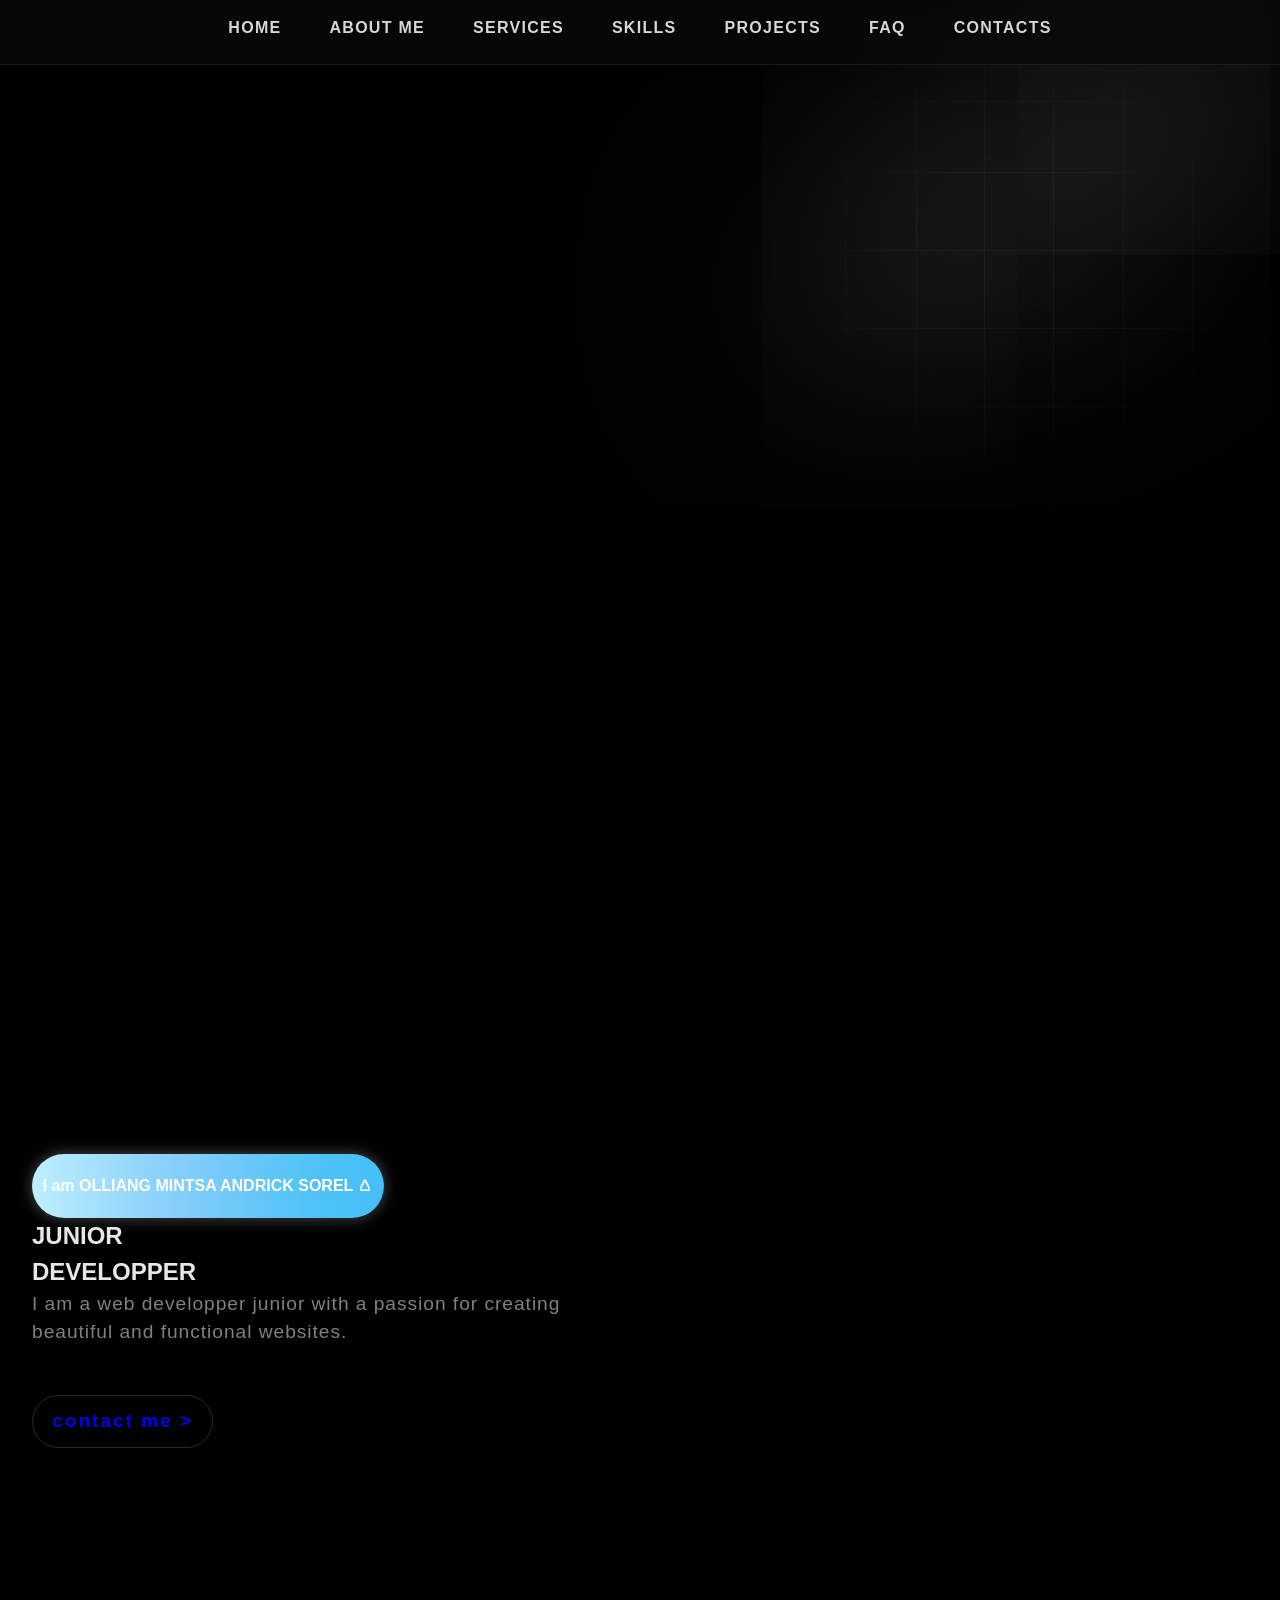
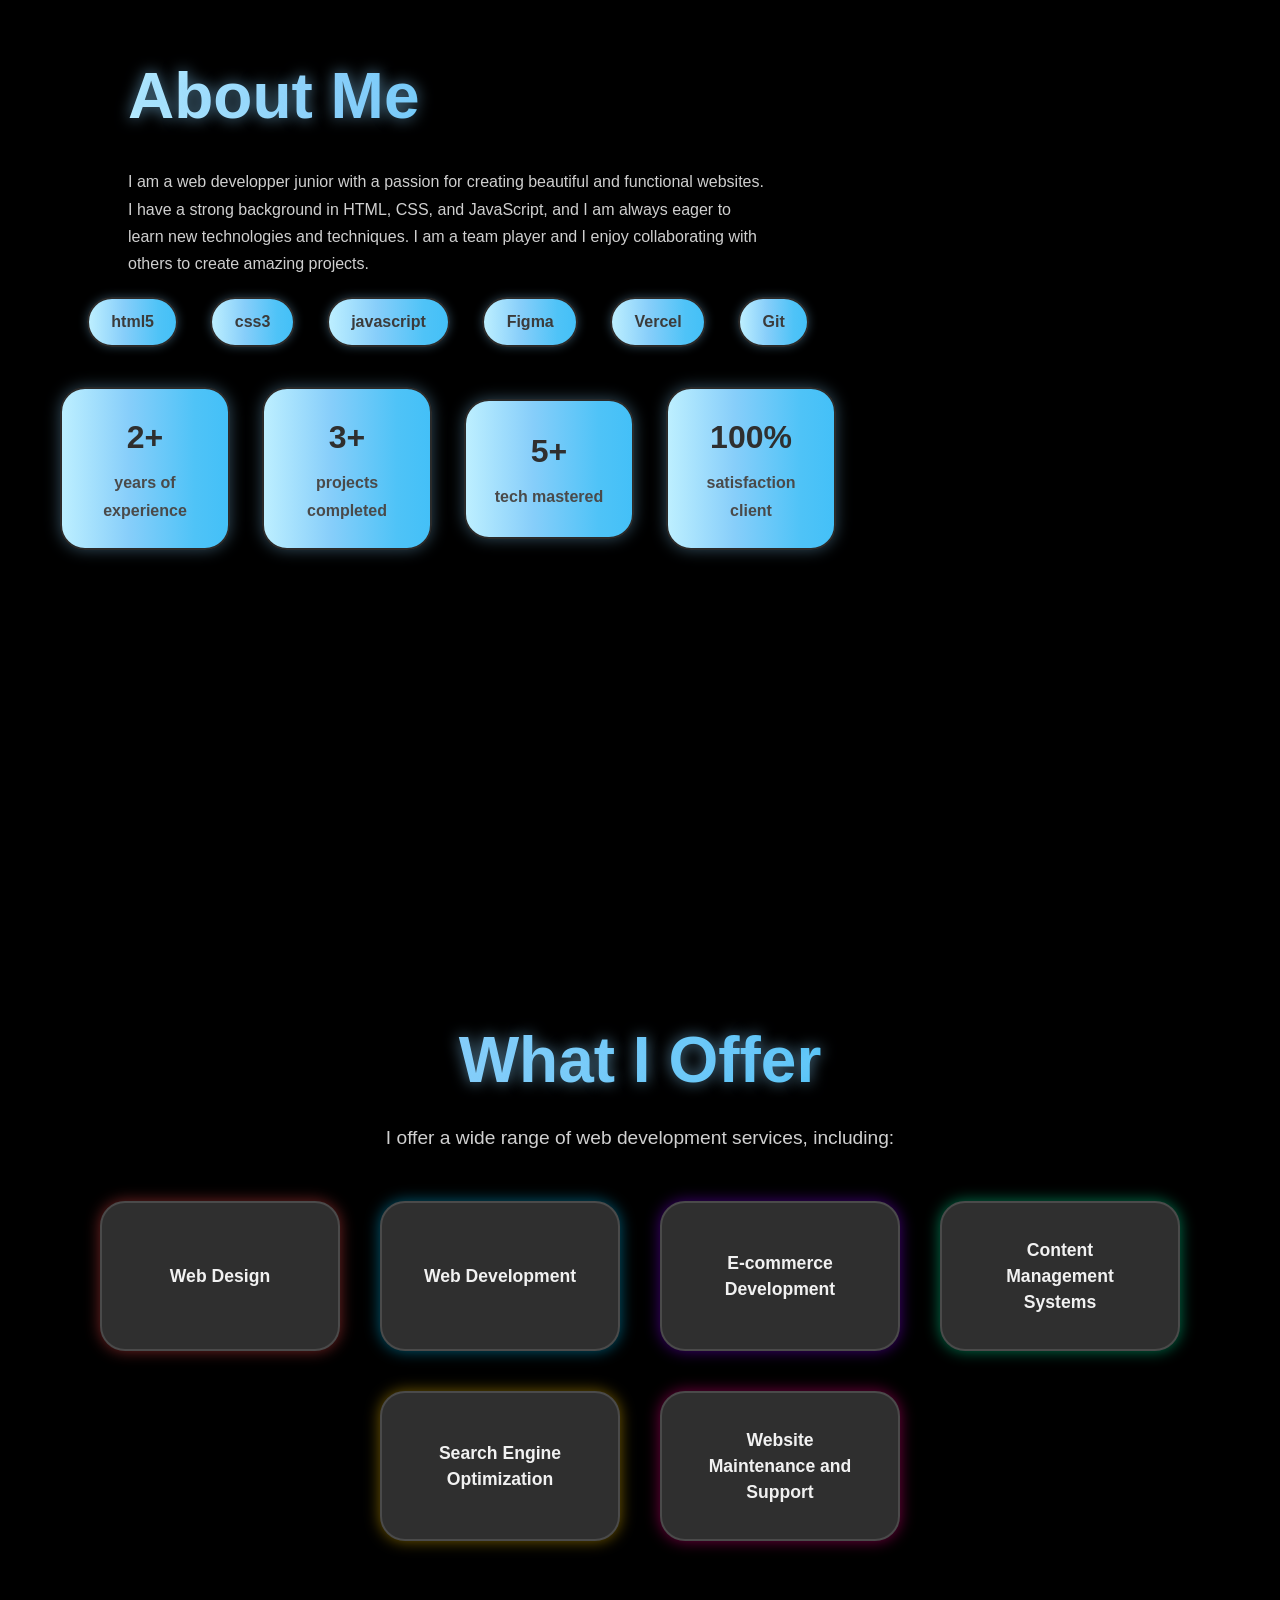
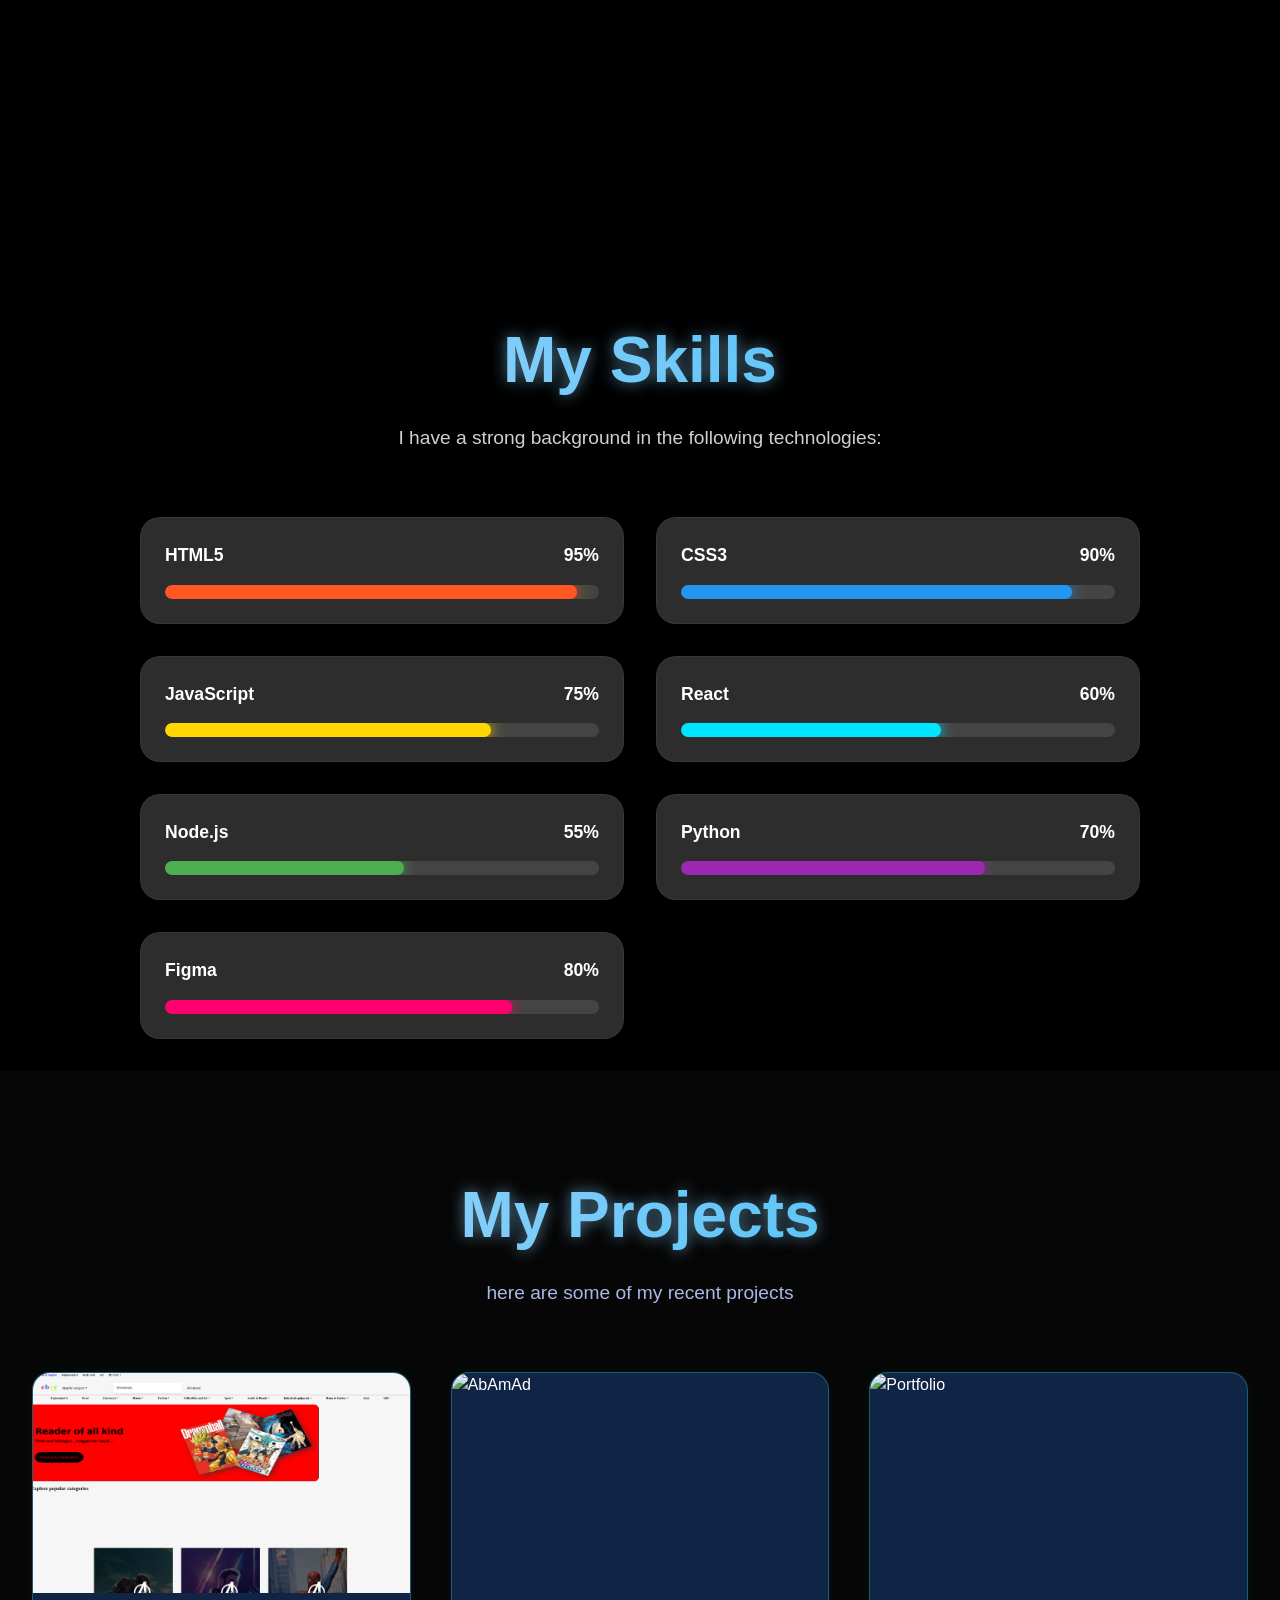
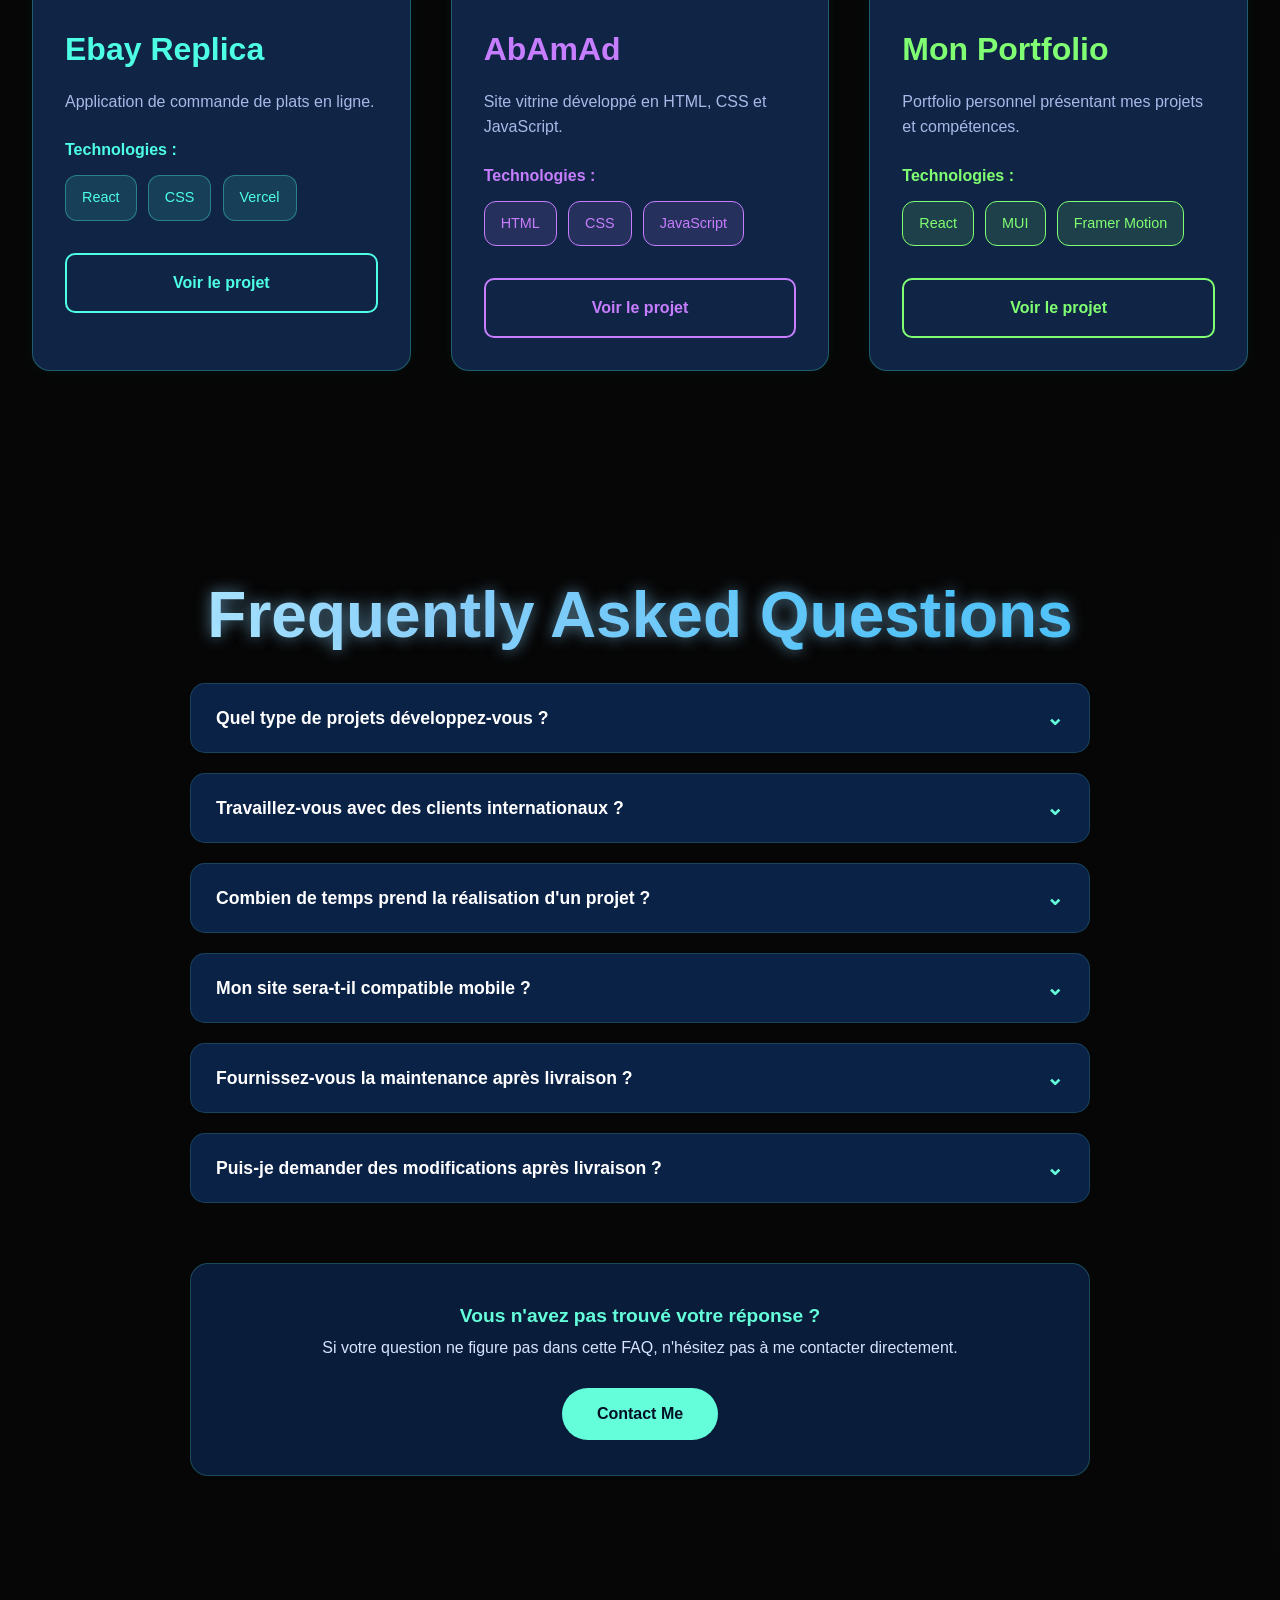
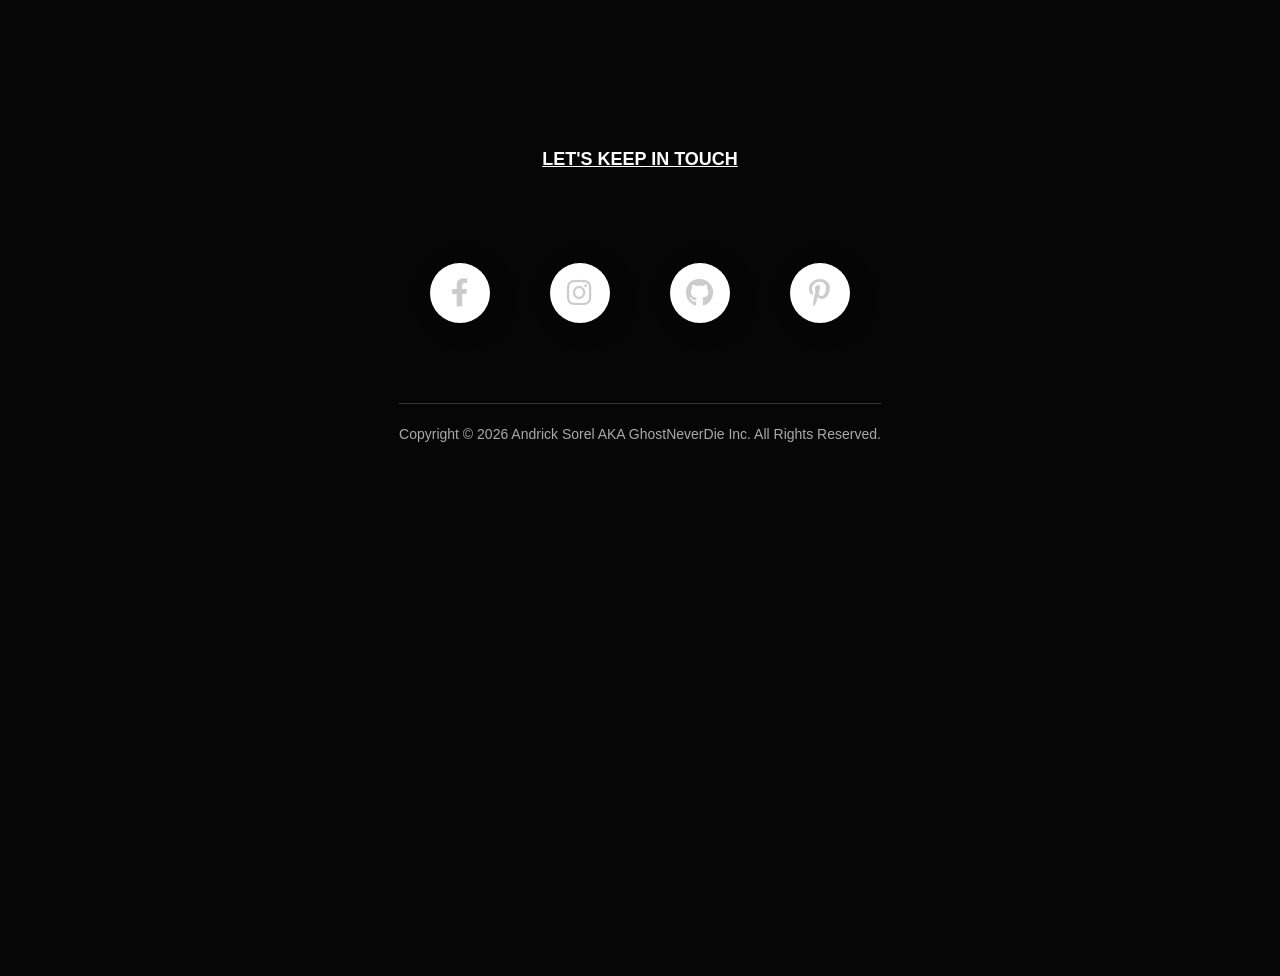
==== index.html @ 8a40c5a3 "Add files via upload" ====
<!DOCTYPE html>
<html lang="en">
<head>
    <meta charset="UTF-8">
    <meta name="viewport" content="width=device-width, initial-scale=1.0">
    <title>My Portfolio</title>
    <link rel="stylesheet" href="style.css">
    <link rel="stylesheet" href="https://unpkg.com/aos@next/dist/aos.css" />

    <!-- Google Fonts CDN Link -->
    <link
      href="https://fonts.googleapis.com/css2?family=Raleway:wght@300;400;500;600;700;800;900&display=swap"
      rel="stylesheet"
    />
    <!-- Font Awesome CDN Link -->
    <link
      rel="stylesheet"
      href="https://cdnjs.cloudflare.com/ajax/libs/font-awesome/6.0.0/css/all.min.css"
      integrity="sha512-9usAa10IRO0HhonpyAIVpjrylPvoDwiPUiKdWk5t3PyolY1cOd4DSE0Ga+ri4AuTroPR5aQvXU9xC6qOPnzFeg=="
      crossorigin="anonymous"
      referrerpolicy="no-referrer"
    />
</head>
<script src="script.js">const faqItems = document.querySelectorAll(".faq-item");

faqItems.forEach(item => {

    const question = item.querySelector(".faq-question");

    question.addEventListener("click", () => {

        item.classList.toggle("active");

    });

});</script>

<script>
const sections = document.querySelectorAll("section");
const navLinks = document.querySelectorAll("nav a");

window.addEventListener("scroll", () => {

  let currentSection = "";

  sections.forEach(section => {

    const sectionTop = section.offsetTop - 200;
    const sectionHeight = section.offsetHeight;

    if(window.scrollY >= sectionTop &&
       window.scrollY < sectionTop + sectionHeight){

      currentSection = section.getAttribute("id");
    }
  });

  navLinks.forEach(link => {

    link.classList.remove("active");

    if(link.getAttribute("href") === "#" + currentSection){
      link.classList.add("active");
    }
  });

});
</script>
<body>
  <img class="image-gradient" src="assets/background/gradient.png" alt="gradient">
  <div class="layer-blur"></div>  


<div class="container">

    <header>
  <nav>
    <a href="#home">HOME</a> 
    <a href="#aboutme">ABOUT ME</a> 
    <a href="#services">SERVICES</a> 
    <a href="#skills">SKILLS</a> 
    <a href="#projects">PROJECTS</a> 
    <a href="#faq">FAQ</a> 
    <a href="#contacts">CONTACTS</a> 
  </nav>
</header>

<!-- TES SECTIONS -->
<section id="home">

  <main> 
    <div class="content"
      data-aos="fade-zoom-in"
      data-aos-easing="ease-in-back"
      data-aos-delay="300"
      data-aos-offset="0"
      data-aos-duration="1500">

      <div class="tag">
        I am OLLIANG MINTSA ANDRICK SOREL &wedbar;
      </div>

    </div>

    <h1
      data-aos="fade-zoom-in"
      data-aos-duration="2000">
      JUNIOR<br>DEVELOPPER
    </h1>   

    <p
      data-aos="fade-zoom-in"
      data-aos-duration="2500"
      class="description">

      I am a web developper junior with a passion for creating beautiful and functional websites.

    </p> 

    <div
      data-aos="fade-zoom-in"
      data-aos-duration="3000"
      class="buttons">

      <a href="#" class="btn-get-started">
        <p>contact me &gt;</p>
      </a>

    </div>


  </main>

</section>

</div>
 









<script type="module" src="https://unpkg.com/@splinetool/viewer@1.12.5/build/spline-viewer.js"></script>
<script src="https://unpkg.com/aos@next/dist/aos.js"></script>
  <script>
    AOS.init();
  </script>



<section id="aboutme">
<div class="aboutme">
  <h1>About Me</h1>
  <p>
    I am a web developper junior with a passion for creating beautiful and functional websites. 
    I have a strong background in HTML, CSS, and JavaScript, and I am always eager to learn new technologies and techniques. 
    I am a team player and I enjoy collaborating with others to create amazing projects.
  </p>


  <div class="moi">
    <ul class="skills">
    <li>html5</li>
    <li>css3</li>
    <li>javascript</li>
    <li>Figma</li>
    <li>Vercel</li>
    <li>Git</li>
  </ul>
</div>

<div class="brosse">
  <ul class="private">
    <li>2+ <p>years of experience</p> </li>
    <li>3+ <p>projects completed</p> </li>
    <li>5+ <p>tech mastered</p> </li>
    <li>100% <p>satisfaction client</p></li>
  </ul>
</div>
</div>
</section>


<section id="services">

  <div class="services">

    <h1>What I Offer</h1>

    <p>
      I offer a wide range of web development services, including:
    </p>

    <ul class="services-list">

      <li>Web Design</li>

      <li>Web Development</li>

      <li>E-commerce Development</li>

      <li>Content Management Systems</li>

      <li>Search Engine Optimization</li>

      <li>Website Maintenance and Support</li>

    </ul>

  </div>

</section>


<section id="skills">

  <div class="compts">

    <h1>My Skills</h1>

    <p>
      I have a strong background in the following technologies:
    </p>

    <div class="skills-container">

      <!-- HTML -->
      <div class="skill-card">
        <div class="skill-info">
          <span>HTML5</span>
          <span>95%</span>
        </div>

        <div class="progress-bar">
          <div class="progress html"></div>
        </div>
      </div>

      <!-- CSS -->
      <div class="skill-card">
        <div class="skill-info">
          <span>CSS3</span>
          <span>90%</span>
        </div>

        <div class="progress-bar">
          <div class="progress css"></div>
        </div>
      </div>

      <!-- JS -->
      <div class="skill-card">
        <div class="skill-info">
          <span>JavaScript</span>
          <span>75%</span>
        </div>

        <div class="progress-bar">
          <div class="progress js"></div>
        </div>
      </div>

      <!-- React -->
      <div class="skill-card">
        <div class="skill-info">
          <span>React</span>
          <span>60%</span>
        </div>

        <div class="progress-bar">
          <div class="progress react"></div>
        </div>
      </div>

      <!-- Node -->
      <div class="skill-card">
        <div class="skill-info">
          <span>Node.js</span>
          <span>55%</span>
        </div>

        <div class="progress-bar">
          <div class="progress node"></div>
        </div>
      </div>

      <!-- Python -->
      <div class="skill-card">
        <div class="skill-info">
          <span>Python</span>
          <span>70%</span>
        </div>

        <div class="progress-bar">
          <div class="progress python"></div>
        </div>
      </div>

      <!-- Figma -->
      <div class="skill-card">
        <div class="skill-info">
          <span>Figma</span>
          <span>80%</span>
        </div>

        <div class="progress-bar">
          <div class="progress figma"></div>
        </div>
      </div>

    </div>

  </div>

</section>




















<section class="projects" id="projects">
  <h1>My Projects</h1>
  <p>here are some of my recent projects</p>

  <div class="projects-container">

    <div class="project-card card-blue">
      <img src="assets/background/ebay replica.png" alt="Ebay Replica">
      <div class="project-content">
        <h2>Ebay Replica</h2>
        <p>Application de commande de plats en ligne.</p>

        <h4>Technologies :</h4>
        <div class="techs">
          <span>React</span>
          <span>CSS</span>
          <span>Vercel</span>
        </div>

        <a href=" C:\Users\ADMIN\Downloads\portfolios\Web Dev Portfolio\ebay copy\ebay website.html">Voir le projet</a>
      </div>
    </div>

    <div class="project-card card-purple">
      <img src="assets/background/abamaad.png" alt="AbAmAd">
      <div class="project-content">
        <h2>AbAmAd</h2>
        <p>Site vitrine développé en HTML, CSS et JavaScript.</p>

        <h4>Technologies :</h4>
        <div class="techs">
          <span>HTML</span>
          <span>CSS</span>
          <span>JavaScript</span>
        </div>

        <a href="C:\Users\ADMIN\Downloads\portfolios\Web Dev Portfolio\myshopGND\GNDthe shop .html">Voir le projet</a>
      </div>
    </div>

    <div class="project-card card-green">
      <img src="assets/background/portfolio.png" alt="Portfolio">
      <div class="project-content">
<h2>Mon Portfolio</h2>
<p>Portfolio personnel présentant mes projets et compétences.</p>

<h4>Technologies :</h4>
<div class="techs">
<span>React</span>
<span>MUI</span>
<span>Framer Motion</span>
</div>

<a href="#">Voir le projet</a>
</div>
</div>

</div>
</section>






















<section class="faq" id="faq">

  <h2>Frequently Asked Questions</h2>

  <div class="faq-item">
    <button class="faq-question">
      Quel type de projets développez-vous ?
      <span>⌄</span>
    </button>

    <div class="faq-answer">
      <p>
        Je développe des sites web modernes, portfolios,
        plateformes e-commerce, applications web et projets
        personnalisés adaptés aux besoins de chaque client.
      </p>
    </div>
  </div>

  <div class="faq-item">
    <button class="faq-question">
      Travaillez-vous avec des clients internationaux ?
      <span>⌄</span>
    </button>

    <div class="faq-answer">
      <p>
        Oui. Je peux collaborer à distance avec des clients
        partout dans le monde grâce aux outils de communication
        et de gestion de projet en ligne.
      </p>
    </div>
  </div>

  <div class="faq-item">
    <button class="faq-question">
      Combien de temps prend la réalisation d'un projet ?
      <span>⌄</span>
    </button>

    <div class="faq-answer">
      <p>
        La durée dépend de la complexité du projet.
        Un portfolio peut prendre quelques jours tandis qu'une
        application complète peut nécessiter plusieurs semaines.
      </p>
    </div>
  </div>

  <div class="faq-item">
    <button class="faq-question">
      Mon site sera-t-il compatible mobile ?
      <span>⌄</span>
    </button>

    <div class="faq-answer">
      <p>
        Oui. Tous mes projets sont conçus en responsive design
        afin d'offrir une expérience optimale sur ordinateur,
        tablette et smartphone.
      </p>
    </div>
  </div>

  <div class="faq-item">
    <button class="faq-question">
      Fournissez-vous la maintenance après livraison ?
      <span>⌄</span>
    </button>

    <div class="faq-answer">
      <p>
        Oui. Je peux assurer les mises à jour,
        corrections et améliorations après la mise en ligne
        du projet.
      </p>
    </div>
  </div>

  <div class="faq-item">
    <button class="faq-question">
      Puis-je demander des modifications après livraison ?
      <span>⌄</span>
    </button>

    <div class="faq-answer">
      <p>
        Bien sûr. Des ajustements peuvent être effectués afin
        que le résultat corresponde parfaitement à vos attentes.
      </p>
    </div>
  </div>

  <!-- NOTE EN BAS -->

  <div class="faq-contact">
    <p>
      <strong>Vous n'avez pas trouvé votre réponse ?</strong><br>
      Si votre question ne figure pas dans cette FAQ,
      n'hésitez pas à me contacter directement.
    </p>

    <a href="#contact" class="contact-btn">
      Contact Me
    </a>
  </div>

</section>









<!--tout simplement le footer contenant nos informations-->
<div class="footer">
<section id="contacts">
  <div class="c1">
    <h4><u>let's keep in touch</u></h4>

    <ul class="social">
      <li>
        <a href="#" class="link">
          <i class="fa-brands fa-facebook-f"></i>
          <span class="tooltip" data-name="facebook"></span>
        </a>
      </li>

      <li>
        <a href="#" class="link">
          <i class="fa-brands fa-instagram"></i>
          <span class="tooltip" data-name="instagram"></span>
        </a>
      </li>

      <li>
        <a href="#" class="link">
          <i class="fa-brands fa-github"></i>
          <span class="tooltip" data-name="github"></span>
        </a>
      </li>

      <li>
        <a href="#" class="link">
          <i class="fa-brands fa-pinterest-p"></i>
          <span class="tooltip" data-name="pinterest"></span>
        </a>
      </li>
    </ul>
  </div>

  <div class="blueprint">
    <h4>Copyright © 2026 Andrick Sorel AKA GhostNeverDie Inc. All Rights Reserved.</h4>
  </div>
</section>
</div>


</body>
</html>
---- style.css ----
*{
    margin: 0;
    padding:0;
    box-sizing:border-box;
}

body{
   background-color: black;
   color:#e7e7e7;
   min-height:100vh;
   line-height: 1.5;
    font-family: 'Segoe UI', Tahoma, Geneva, Verdana, sans-serif;
}

/*Gradient and layer blur effect*/
.image-gradient{
    position:absolute; /*soso cherche a comprendre la logique*/
    top:0;
    right:0;
    opacity: 0.5;
    z-index: -1;/*soso cherche a savoir a quoi sa sert*/
}

.layer-blur{
    height:0;
    width: 30rem; /* soso cherche a savoir a quoi sert les unites et la difference entre eux*/
    position: absolute;
    top:20%;
    right: 0;
    box-shadow: 0 0 700px 15px white;
    rotate:-30deg;
    z-index: -1;
}

/*CONTAINER*/
.container{
    width:100%;
    margin:0 auto;
    padding: 0 2rem;
    position: relative;
    overflow:hidden;
}

/*HEADER*/

/* SCROLL FLUIDE */
html{
  scroll-behavior: smooth;
}

/* HEADER */
header{
  display: flex;
  justify-content: center;
  align-items: center;

  position: fixed;
  top: 0;
  left: 0;

  width: 100%;
  padding: 1.2rem 0;

  z-index: 999;

  /* FOND VISIBLE AU SCROLL */
  background: rgba(10,10,10,0.65);

  backdrop-filter: blur(10px);

  border-bottom: 1px solid rgba(255,255,255,0.08);
}

section{
  min-height: 100vh;
  padding-top: 120px;
}

/* NAV */
nav{
  display: flex;
  align-items: center;
  gap: 3rem;
}

/* LIENS */
nav a{
  position: relative;

  text-decoration: none;

  color: #d7d7d7;

  font-size: 1rem;
  font-weight: 700;
  letter-spacing: 0.08rem;

  padding-bottom: 8px;

  transition: 0.3s ease;
}

/* BARRE */
nav a::after{
  content: "";

  position: absolute;

  left: 50%;
  bottom: 0;

  width: 70%;
  height: 3px;

  transform: translateX(-50%) scaleX(0);

  border-radius: 50px;

  background: #38bdf8;

  box-shadow:
    0 0 10px #38bdf8,
    0 0 25px #38bdf8;

  transition: 0.3s ease;
}

/* HOVER */
nav a:hover{
  color: #38bdf8;
}

nav a:hover::after{
  transform: translateX(-50%) scaleX(1);
}

/* LIEN ACTIF */
nav a.active{
  color: #38bdf8;
}

nav a.active::after{
  transform: translateX(-50%) scaleX(1);
}




/*MAIN CONTENT */
main{
    display:flex; 
    flex-direction: column; /* soso cherche a savoir a quoi sa sert*/
    justify-content: center;
    min-height: calc(90vh - 6rem );  
    
}

.context{
    max-width: 40rem;
    margin-left:10% ;
    z-index: 999;
}

.tag{
    position: relative;
    width: 22rem;
    height: 4rem;
    border-radius: 50px;

   background: linear-gradient(
    to right,
    #bdefff,
    #87cefa,
    #4fc3f7,
    #38bdf8,
    #87cefa,
    #bdefff
);

    background-size: 200%;
    animation: animationGradient 2.5s linear infinite;

    box-shadow: 0 0 15px rgba(255, 255, 255, 0.3);

    /* CENTRAGE */
    display: flex;
    justify-content: center;
    align-items: center;

    color: white;
    font-weight: bold;
}

@keyframes animationGradient{
  to{
    background-position:200%;
  }  
}
.tag-box .tag{
    position: absolute;
    inset: 3px 3px 3px 3px;/*il sert a quoi soso?*/
    background-color: black;
    border-radius: 50px;
    display: flex;
    align-items: center;
    justify-content: center;
    transition: 0.5s ease;
    cursor: pointer;
}


.content h1{
   font-size: 4rem;
   font-weight: 600;
   letter-spacing: 0.1em;
   margin: 2rem 0;
   line-height: 1.2;/*cherches a quoi sa sert*/
   text-shadow: 0 0 10px rgba(128,128,128,0.573);
}

.description{
    font-size: 1.2rem;
    letter-spacing:0.05em;
    max-width: 35rem;
    color: gray;
}

.buttons{
   display: flex; 
   gap: 1rem;
   margin-top: 3rem;
}

.btn-get-started{
    text-decoration: none;
    border: 1px solid #2a2a2a;
    padding: 0.7rem 1.2rem;
    border-radius: 50px;
    font-size: 1.2rem;
    font-weight: 600;
    letter-spacing: 0.1em;  
    transition: background-color 0.2s ease;
}

.btn-get-started:hover{
    position: relative;
    border-radius: 50px;

background: linear-gradient(
    to right,
    #bdefff,
    #87cefa,
    #4fc3f7,
    #38bdf8,
    #87cefa,
    #bdefff
);
    background-size: 200%;
    animation: animationGradient 2.5s linear infinite;

    box-shadow: 0 0 15px rgba(255, 255, 255, 0.3);

    /* CENTRAGE */
    display: flex;
    justify-content: center;
    align-items: center;

    color: white;
    font-weight: bold;
}

@keyframes animationGradient{
  to{
    background-position:200%;
  }  
}



.fire-3d{
    position: absolute;
    top: 0;
    right: -20%;
}

/*TABLET RESPONSIVE*/
@media (max-width:1300px){
    header{
        padding: 1rem 0.5rem;
    }

    .content{
        margin-top: 85%;
    }

    .fire-3d{
        scale:0.8;
        top:-20%;
        right: 2%;
    }
}

/*MOBILE RESPONSIVE*/
@media(max-width:768px){
    header{
        padding: 1rem 0.5rem;
    }
    nav{
        display: none;
    }
    header h1{
        font-size: 2rem;
    }

    .btn-signing{
        padding:0.6rem 1.5rem;
    }
    .content{
        margin-top: 25rem;
    }

    .fire-3d{
        scale: 0.5;
        top:-25%;
        right:0;
    }

    .content{
        max-width: 30rem;
        margin-left: 10%;
    }

    .tag-box{
        width:12rem;
    }
    .content h1{
        font-size: 2.5rem;
    }

    .description{
        font-size: 1rem;
    }

    .btn-get-started{
        font-size: 0.8rem;
        padding:0.8rem 1.2rem;
    }

    .btn-signing-main{
        font-size: 0.8rem;
        padding:0.8rem 2rem;
    }

}
.aboutme{
    margin-top: 5rem;
    max-width: 40rem;
    margin-left:10%;
    z-index: 999;
}

/* TITRE ABOUT ME */
.aboutme h1{
    font-size: 4rem;
    font-weight: 900;
    margin-bottom: 1.5rem;

    background: linear-gradient(
        to right,
        #bdefff,
        #87cefa,
        #4fc3f7,
        #38bdf8
    );

    -webkit-background-clip: text;
    -webkit-text-fill-color: transparent;

    text-shadow: 0 0 15px rgba(135,206,250,0.6);
}


.skills li:hover,
.private li:hover{
  animation: animationGradient 0.8s linear infinite;
}

/* EFFET HOVER SUR LES CASES */
.skills li,
.private li{
  transition: all 0.35s ease;
  cursor: pointer;
}

/* ILLUMINATION AU SURVOL */
.skills li:hover,
.private li:hover{
  transform: translateY(-8px) scale(1.05);

  box-shadow:
    0 0 15px rgba(135,206,250,0.7),
    0 0 30px rgba(79,195,247,0.6),
    0 0 50px rgba(56,189,248,0.5);

  border: 2.5px solid #dff7ff;
}

/* TEXTE */
.aboutme p{
    color: #cfcfcf;
    line-height: 1.7;
    font-size: 1rem;
}

/* SECTION SKILLS */
.moi{
  display: flex;
  justify-content: center;
  align-items: center;
  padding: 20px;
}

/* ENLEVER LES POINTS */
.skills{
  display: flex;
  justify-content: center;
  align-items: center;
  gap: 2rem;
  list-style: none;
  padding: 0;
}

.skills li{ 
  background: linear-gradient(
    to right,
    #bdefff,
    #87cefa,
    #4fc3f7,
    #38bdf8,
    #87cefa,
    #bdefff
  );

  background-size: 200%;
  animation: animationGradient 2.5s linear infinite;

  padding: 0.7rem 1.4rem;
  border-radius: 25px;
  border:#2a2a2a solid 2.5px;

  font-weight: 800;
  color: #3b3b3b;
  font-size: 1rem;

  box-shadow: 0 0 10px rgba(135,206,250,0.3);
}

/* SECTION STATS */
.brosse{
  display: flex;
  justify-content: center;
  align-items: center;
  padding: 20px;
}

.private{
  display: flex;
  justify-content: center;
  align-items: center;
  gap: 2rem;

  list-style: none;
  padding: 0;
}

/* CARTES */
.private li{
  border-radius: 25px;

  background: linear-gradient(
    to right,
    #bdefff,
    #87cefa,
    #4fc3f7,
    #38bdf8,
    #87cefa,
    #bdefff
  );

  background-size: 200%;
  animation: animationGradient 2.5s linear infinite;

  padding: 1.5rem;
  border: 2.5px solid #2a2a2a;

  min-height: 140px;
  min-width: 170px;

  display: flex;
  flex-direction: column;
  justify-content: center;
  align-items: center;

  text-align: center;

  box-shadow: 0 0 15px rgba(135,206,250,0.35);
}

/* CHIFFRES */
.private li{
  font-size: 2rem;
  font-weight: 900;
  color: #2f2f2f;
}

/* TEXTE EN BAS */
.private li p{
  margin-top: 0.5rem;
  font-size: 1rem;
  font-weight: 700;
  color: #4a4a4a;
}

.services{
  margin-top: 7rem;
  padding: 2rem;
}

/* TITRE */
.services h1{
  font-size: 4rem;
  font-weight: 900;
  margin-bottom: 1rem;
  text-align: center;

  background: linear-gradient(
      to right,
      #bdefff,
      #87cefa,
      #4fc3f7,
      #38bdf8
  );

  -webkit-background-clip: text;
  -webkit-text-fill-color: transparent;

  text-shadow: 0 0 15px rgba(135,206,250,0.6);
}

/* TEXTE */
.services p{
  text-align: center;
  font-size: 1.2rem;
  color: #d0d0d0;
  margin-bottom: 3rem;
}

/* LISTE */
.services-list{
  display: flex;
  justify-content: center;
  align-items: center;
  flex-wrap: wrap;

  gap: 2.5rem;

  list-style: none;
  padding: 0;
}

/* CASES */
.services-list li{
  background: #2f2f2f;
  color: #f1f1f1;

  padding: 2rem;
  border-radius: 25px;

  min-height: 150px;
  width: 240px;

  display: flex;
  justify-content: center;
  align-items: center;

  text-align: center;

  font-size: 1.1rem;
  font-weight: 800;

  border: 2px solid #4a4a4a;

  transition: all 0.35s ease;

  cursor: pointer;
}

/* SHADOWS DIFFERENTES */

/* 1 */
.services-list li:nth-child(1){
  box-shadow: 0 0 15px rgba(255, 80, 80, 0.45);
}

/* 2 */
.services-list li:nth-child(2){
  box-shadow: 0 0 15px rgba(0, 200, 255, 0.45);
}

/* 3 */
.services-list li:nth-child(3){
  box-shadow: 0 0 15px rgba(140, 0, 255, 0.45);
}

/* 4 */
.services-list li:nth-child(4){
  box-shadow: 0 0 15px rgba(0, 255, 170, 0.45);
}

/* 5 */
.services-list li:nth-child(5){
  box-shadow: 0 0 15px rgba(255, 200, 0, 0.45);
}

/* 6 */
.services-list li:nth-child(6){
  box-shadow: 0 0 15px rgba(255, 0, 140, 0.45);
}

/* HOVER GENERAL */
.services-list li:hover{
  transform: scale(1.07) translateY(-8px);
}

/* ILLUMINATION */

/* 1 */
.services-list li:nth-child(1):hover{
  box-shadow:
    0 0 20px rgba(255, 80, 80, 0.8),
    0 0 40px rgba(255, 80, 80, 0.6),
    0 0 60px rgba(255, 80, 80, 0.5);
}

/* 2 */
.services-list li:nth-child(2):hover{
  box-shadow:
    0 0 20px rgba(0, 200, 255, 0.8),
    0 0 40px rgba(0, 200, 255, 0.6),
    0 0 60px rgba(0, 200, 255, 0.5);
}

/* 3 */
.services-list li:nth-child(3):hover{
  box-shadow:
    0 0 20px rgba(140, 0, 255, 0.8),
    0 0 40px rgba(140, 0, 255, 0.6),
    0 0 60px rgba(140, 0, 255, 0.5);
}

/* 4 */
.services-list li:nth-child(4):hover{
  box-shadow:
    0 0 20px rgba(0, 255, 170, 0.8),
    0 0 40px rgba(0, 255, 170, 0.6),
    0 0 60px rgba(0, 255, 170, 0.5);
}

/* 5 */
.services-list li:nth-child(5):hover{
  box-shadow:
    0 0 20px rgba(255, 200, 0, 0.8),
    0 0 40px rgba(255, 200, 0, 0.6),
    0 0 60px rgba(255, 200, 0, 0.5);
}

/* 6 */
.services-list li:nth-child(6):hover{
  box-shadow:
    0 0 20px rgba(255, 0, 140, 0.8),
    0 0 40px rgba(255, 0, 140, 0.6),
    0 0 60px rgba(255, 0, 140, 0.5);
}













/*les compétences*/

/* SECTION */
.compts{
  margin-top: 7rem;
  padding: 2rem;
}

/* TITRE */
.compts h1{
  font-size: 4rem;
  font-weight: 900;

  text-align: center;

  margin-bottom: 1rem;

  background: linear-gradient(
    to right,
    #bdefff,
    #87cefa,
    #4fc3f7,
    #38bdf8
  );

  -webkit-background-clip: text;
  -webkit-text-fill-color: transparent;

  text-shadow: 0 0 15px rgba(135,206,250,0.6);
}

/* PARAGRAPHE */
.compts p{
  text-align: center;
  color: #d0d0d0;
  font-size: 1.2rem;

  margin-bottom: 4rem;
}

/* CONTAINER */
.skills-container{
  display: grid;

  /* 2 cartes par ligne */
  grid-template-columns: repeat(2, 1fr);

  gap: 2rem;

  max-width: 1000px;
  margin: auto;
}

/* CARD */
.skill-card{
  background: #2d2d2d;

  padding: 1.5rem;

  border-radius: 20px;

  transition: 0.35s ease;

  cursor: pointer;

  border: 1px solid rgba(255,255,255,0.05);
}

/* HOVER */
.skill-card:hover{
  transform: scale(1.03) translateY(-5px);
}

/* TOP INFO */
.skill-info{
  display: flex;
  justify-content: space-between;

  margin-bottom: 1rem;

  font-size: 1.1rem;
  font-weight: 800;

  color: white;
}

/* BARRE */
.progress-bar{
  width: 100%;
  height: 14px;

  background: #444;

  border-radius: 50px;

  overflow: hidden;
}

/* PROGRESS */
.progress{
  height: 100%;
  border-radius: 50px;

  transition: width 1s ease;
}

/* HTML */
.html{
  width: 95%;
  background: #ff5722;

  box-shadow: 0 0 15px #ff5722;
}

/* CSS */
.css{
  width: 90%;
  background: #2196f3;

  box-shadow: 0 0 15px #2196f3;
}

/* JS */
.js{
  width: 75%;
  background: #ffd600;

  box-shadow: 0 0 15px #ffd600;
}

/* REACT */
.react{
  width: 60%;
  background: #00e5ff;

  box-shadow: 0 0 15px #00e5ff;
}

/* NODE */
.node{
  width: 55%;
  background: #4caf50;

  box-shadow: 0 0 15px #4caf50;
}

/* PYTHON */
.python{
  width: 70%;
  background: #9c27b0;

  box-shadow: 0 0 15px #9c27b0;
}

/* FIGMA */
.figma{
  width: 80%;
  background: #ff006e;

  box-shadow: 0 0 15px #ff006e;
}

/* SHADOW HOVER */
.skill-card:nth-child(1):hover{
  box-shadow:
    0 0 25px #ff5722,
    0 0 50px rgba(255,87,34,0.5);
}

.skill-card:nth-child(2):hover{
  box-shadow:
    0 0 25px #2196f3,
    0 0 50px rgba(33,150,243,0.5);
}

.skill-card:nth-child(3):hover{
  box-shadow:
    0 0 25px #ffd600,
    0 0 50px rgba(255,214,0,0.5);
}

.skill-card:nth-child(4):hover{
  box-shadow:
    0 0 25px #00e5ff,
    0 0 50px rgba(0,229,255,0.5);
}

.skill-card:nth-child(5):hover{
  box-shadow:
    0 0 25px #4caf50,
    0 0 50px rgba(76,175,80,0.5);
}

.skill-card:nth-child(6):hover{
  box-shadow:
    0 0 25px #9c27b0,
    0 0 50px rgba(156,39,176,0.5);
}

.skill-card:nth-child(7):hover{
  box-shadow:
    0 0 25px #ff006e,
    0 0 50px rgba(255,0,110,0.5);
}

/* RESPONSIVE */
@media(max-width: 768px){

  .skills-container{
    grid-template-columns: 1fr;
  }

  .compts h1{
    font-size: 3rem;
  }

}













.projects {
  padding: 6rem 2rem;
    background: rgba(10,10,10,0.65);
  color: white;
}

.projects h1{
  font-size: 4rem;
  font-weight: 900;

  text-align: center;

  margin-bottom: 1rem;

  background: linear-gradient(
    to right,
    #bdefff,
    #87cefa,
    #4fc3f7,
    #38bdf8
  );

  -webkit-background-clip: text;
  -webkit-text-fill-color: transparent;

  text-shadow: 0 0 15px rgba(135,206,250,0.6);
}

.projects > p {
  text-align: center;
  color: #aab8e8;
  font-size: 1.2rem;
  margin-bottom: 4rem;
}

.projects-container {
  display: grid;
  grid-template-columns: repeat(auto-fit, minmax(320px, 1fr));
  gap: 2.5rem;
}

.project-card {
  background: #102545;
  border-radius: 18px;
  overflow: hidden;
  border: 1px solid rgba(77, 255, 228, 0.25);
  transition: 0.35s ease;
  box-shadow: 0 0 15px rgba(0, 255, 220, 0.05);
}

.project-card:hover {
  transform: scale(1.04) translateY(-8px);
  box-shadow: 0 0 35px rgba(77, 255, 228, 0.45);
}

.project-card img {
  width: 100%;
  height: 220px;
  object-fit: cover;
  display: block;
}

.project-content {
  padding: 2rem;
}

.project-content h2 {
  font-size: 2rem;
  color: #4dffe4;
  margin-bottom: 1rem;
}

.project-content p {
  color: #aab8e8;
  line-height: 1.6;
  margin-bottom: 1.5rem;
}

.project-content h4 {
  color: #4dffe4;
  margin-bottom: 0.8rem;
}

.techs {
  display: flex;
  flex-wrap: wrap;
  gap: 0.7rem;
  margin-bottom: 2rem;
}

.techs span {
  padding: 0.7rem 1rem;
  border-radius: 12px;
  background: rgba(77, 255, 228, 0.12);
  border: 1px solid rgba(77, 255, 228, 0.35);
  color: #4dffe4;
  font-size: 0.9rem;
}

.project-content a {
  display: block;
  text-align: center;
  padding: 1rem;
  border-radius: 10px;
  border: 2px solid #4dffe4;
  color: #4dffe4;
  text-decoration: none;
  font-weight: bold;
  transition: 0.3s;
}

.project-content a:hover {
  background: #4dffe4;
  color: #07182e;
}

/* Couleurs différentes */
.card-blue:hover {
  box-shadow: 0 0 35px rgba(77, 255, 228, 0.5);
}

.card-purple h2,
.card-purple h4,
.card-purple .techs span,
.card-purple a {
  color: #c77dff;
  border-color: #c77dff;
}

.card-purple .techs span {
  background: rgba(199, 125, 255, 0.12);
}

.card-purple:hover {
  box-shadow: 0 0 35px rgba(199, 125, 255, 0.5);
}

.card-purple a:hover {
  background: #c77dff;
  color: #07182e;
}

.card-green h2,
.card-green h4,
.card-green .techs span,
.card-green a {
  color: #80ff72;
  border-color: #80ff72;
}

.card-green .techs span {
  background: rgba(128, 255, 114, 0.12);
}

.card-green:hover {
  box-shadow: 0 0 35px rgba(128, 255, 114, 0.5);
}

.card-green a:hover {
  background: #80ff72;
  color: #07182e;
}










/* =========================
   FAQ SECTION
========================= */

.faq{
    padding: 100px 10%;
     background: rgba(10,10,10,0.65);
}








.faq h2{
  font-size: 4rem;
  font-weight: 900;

  text-align: center;

  margin-bottom: 1rem;

  background: linear-gradient(
    to right,
    #bdefff,
    #87cefa,
    #4fc3f7,
    #38bdf8
  );

  -webkit-background-clip: text;
  -webkit-text-fill-color: transparent;

  text-shadow: 0 0 15px rgba(135,206,250,0.6);
  margin-bottom: 20px;
}

.faq-subtitle{
    text-align: center;
    color: #9db1d8;
    margin-bottom: 60px;
    font-size: 1.1rem;
}

/* =========================
   FAQ ITEM
========================= */

.faq-item{
    max-width: 900px;
    margin: 0 auto 20px;

    border: 1px solid rgba(100,255,218,.15);
    border-radius: 15px;

    background: #0b2247;

    overflow: hidden;

    transition: .3s;
}

.faq-item:hover{
    border-color: rgba(100,255,218,.4);

    box-shadow:
    0 0 20px rgba(100,255,218,.15);
}

/* QUESTION */

.faq-question{
    width: 100%;

    background: transparent;
    border: none;

    color: white;

    font-size: 1.1rem;
    font-weight: 600;

    padding: 22px 25px;

    display: flex;
    justify-content: space-between;
    align-items: center;

    cursor: pointer;
}

/* ARROW */

.faq-question span{
    color: #64ffda;
    font-size: 1.3rem;
    transition: .3s;
}

/* REPONSE */

.faq-answer{
    max-height: 0;

    overflow: hidden;

    transition:
    max-height .4s ease;
}

.faq-answer p{
    padding: 20px 25px;

    border-top: 1px solid rgba(100,255,218,.15);

    color: #c5d1ee;

    line-height: 1.8;
}

/* ACTIVE */

.faq-item.active .faq-answer{
    max-height: 300px;
}

.faq-item.active .faq-question span{
    transform: rotate(180deg);
}

/* =========================
   CONTACT BOX
========================= */

.faq-contact{
    max-width: 900px;

    margin: 60px auto 0;

    text-align: center;

    padding: 35px;

    border-radius: 18px;

    background: rgba(11,34,71,.8);

    border: 1px solid rgba(100,255,218,.2);
}

.faq-contact p{
    color: #d7e3ff;
    line-height: 1.8;
    margin-bottom: 25px;
}

.faq-contact strong{
    color: #64ffda;
    font-size: 1.2rem;
}

/* BOUTON */

.contact-btn{
    display: inline-block;

    padding: 14px 35px;

    border-radius: 40px;

    text-decoration: none;

    font-weight: 700;

    color: #021126;

    background: #64ffda;

    transition: .3s;
}

.contact-btn:hover{
    transform: translateY(-4px);

    box-shadow:
    0 0 25px rgba(100,255,218,.6);
}

/* =========================
   MOBILE
========================= */

@media(max-width:768px){

    .faq h2{
        font-size: 2.7rem;
    }

    .faq-question{
        font-size: .95rem;
        padding: 18px;
    }

}































/* FOOTER */

.footer {
    background: rgba(10,10,10,0.65);
  color: #fff;
  width: 100%;
  padding: 50px 80px;
  display: flex;
  justify-content: center; /* ← centré au lieu de space-between */
  align-items: center;     /* ← centré verticalement */
  flex-wrap: wrap;
  flex-direction: column;  /* ← empile c1 et blueprint */
}


/* Colonnes */
.footer > div {
  flex: 1;
  min-width: 200px;
  margin: 20px;
}

/* COPYRIGHT EN BAS */
.blueprint {
  width: 100%;
  text-align: center;
  margin-top: 60px;
  border-top: 1px solid #333;
  padding-top: 20px;
}

.blueprint h4 {
  font-size: 14px;
  color: #aaa;
  font-weight: normal;
}
/* Titres */
.footer h3 {
  margin-bottom: 20px;
  text-transform: uppercase;
  font-size: 18px;
}

.c1 {
  padding-bottom: 10px;
  display: flex;
  flex-direction: column;
  align-items: center;  /* ← centre le titre et les icônes */
}
.c1 h4 {
  margin-bottom: 90px;
  text-transform: uppercase;
  font-size: 18px;
}
/* Listes */
.footer ul {
  padding: 0;
}

.footer ul li {
  list-style: none;
  margin-bottom: 10px;
}

.footer ul li a {
  text-decoration: none;
  color: #ccc;
  transition: 0.3s;
}

.footer ul li a:hover {
  color: #fff;
}

/* Social icons */

  .social {
    display: flex;
    align-items: center;
  }
  
  .social li {
    list-style: none;
    margin: 0 30px;
  }
  
  .social li a {
    position: relative;
    width: 60px;
    height: 60px;
    color: #000000;
    background-color: #ffffff;
    font-size: 28px;
    font-weight: 700;
    text-transform: capitalize;
    text-decoration: none;
    border-radius: 50%;
    display: flex;
    align-items: center;
    justify-content: center;
    box-shadow: 5px 5px 30px rgba(0, 0, 0, 0.1);
  }
  
  .social li a .tooltip {
    position: absolute;
    bottom: calc(100% + 25px);
    left: 50%;
    transform: translateX(-50%) translateY(-20px);
    color: #ffffff;
    border-radius: 5px;
    font-size: 20px;
    box-shadow: 2px 2px 10px rgba(0, 0, 0, 0.1);
    transition: all 0.3s;
    opacity: 0;
    visibility: hidden;
  }
  
  .social li a .tooltip::before {
    content: attr(data-name);
    display: block;
    padding: 15px 25px;
    background-color: #0abf53;
    border-radius: inherit;
    box-shadow: inset 4px 4px 8px rgba(255, 255, 255, 0.3),
      inset -4px -4px 8px rgba(0, 0, 0, 0.4);
  }
  
  .social li a .tooltip::after {
    content: "";
    width: 20px;
    height: 20px;
    background-color: #118741;
    position: absolute;
    bottom: 0;
    left: 50%;
    transform: translateX(-50%) rotate(45deg) skew(20deg, 20deg);
    box-shadow: 2px -2px 10px rgba(0, 0, 0, 0.1);
    z-index: -1;
  }
  
  .social li:nth-child(1) .link .tooltip::before {
    background-color: #1877f2;
  }
  .social li:nth-child(1) .link .tooltip::after {
    background-color: #1c5aaa;
  }
  
  .social li:nth-child(2) .link .tooltip::before {
    background-color: #ed4956;
  }
  .social li:nth-child(2) .link .tooltip::after {
    background-color: #aa343e;
  }
  
  .social li:nth-child(3) .link .tooltip::before {
    background-color: #333333;
  }
  .social li:nth-child(3) .link .tooltip::after {
    background-color: #2b2b2b;
  }
  
  .social li:nth-child(4) .link .tooltip::before {
    background-color: #e60023;
  }
  .social li:nth-child(4) .link .tooltip::after {
    background-color: #a20d24;
  }
  
  .social li a:hover .tooltip {
    opacity: 1;
    visibility: visible;
    transform: translateX(-50%) translateY(0);
  }
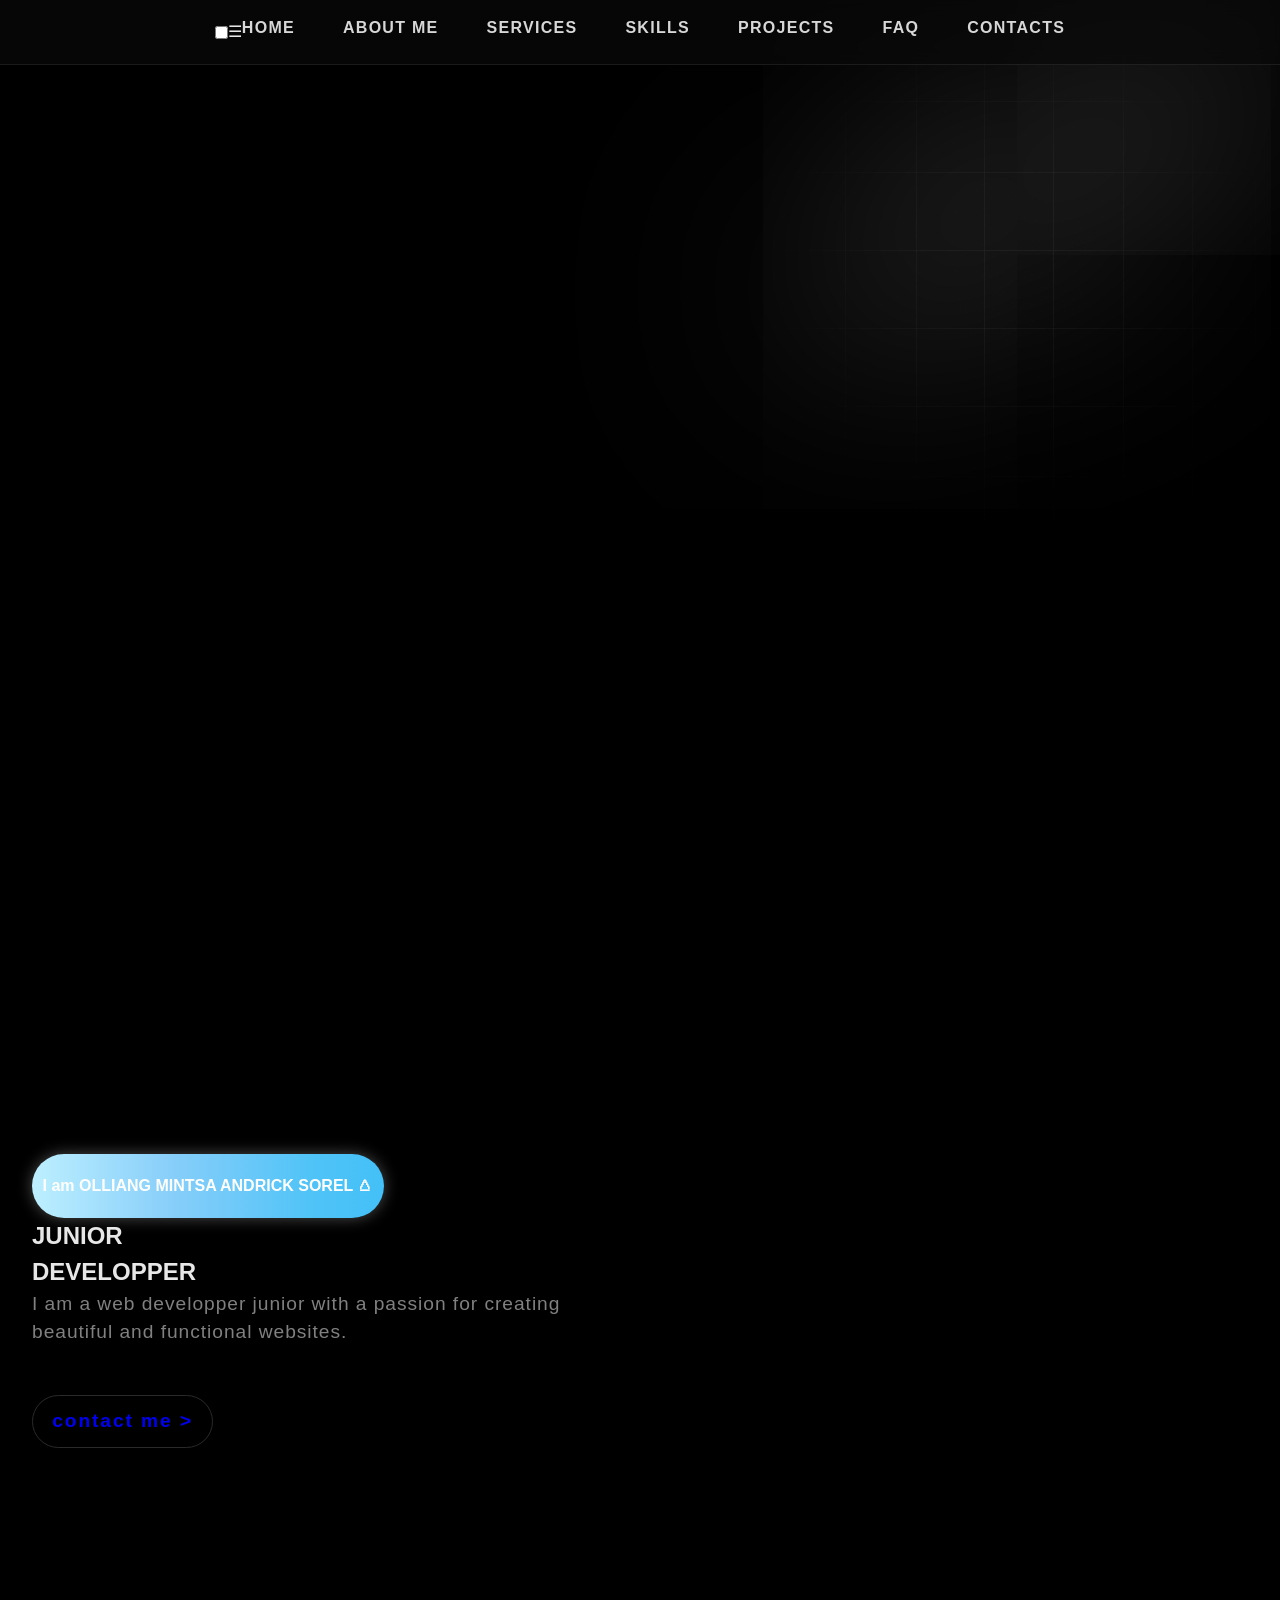
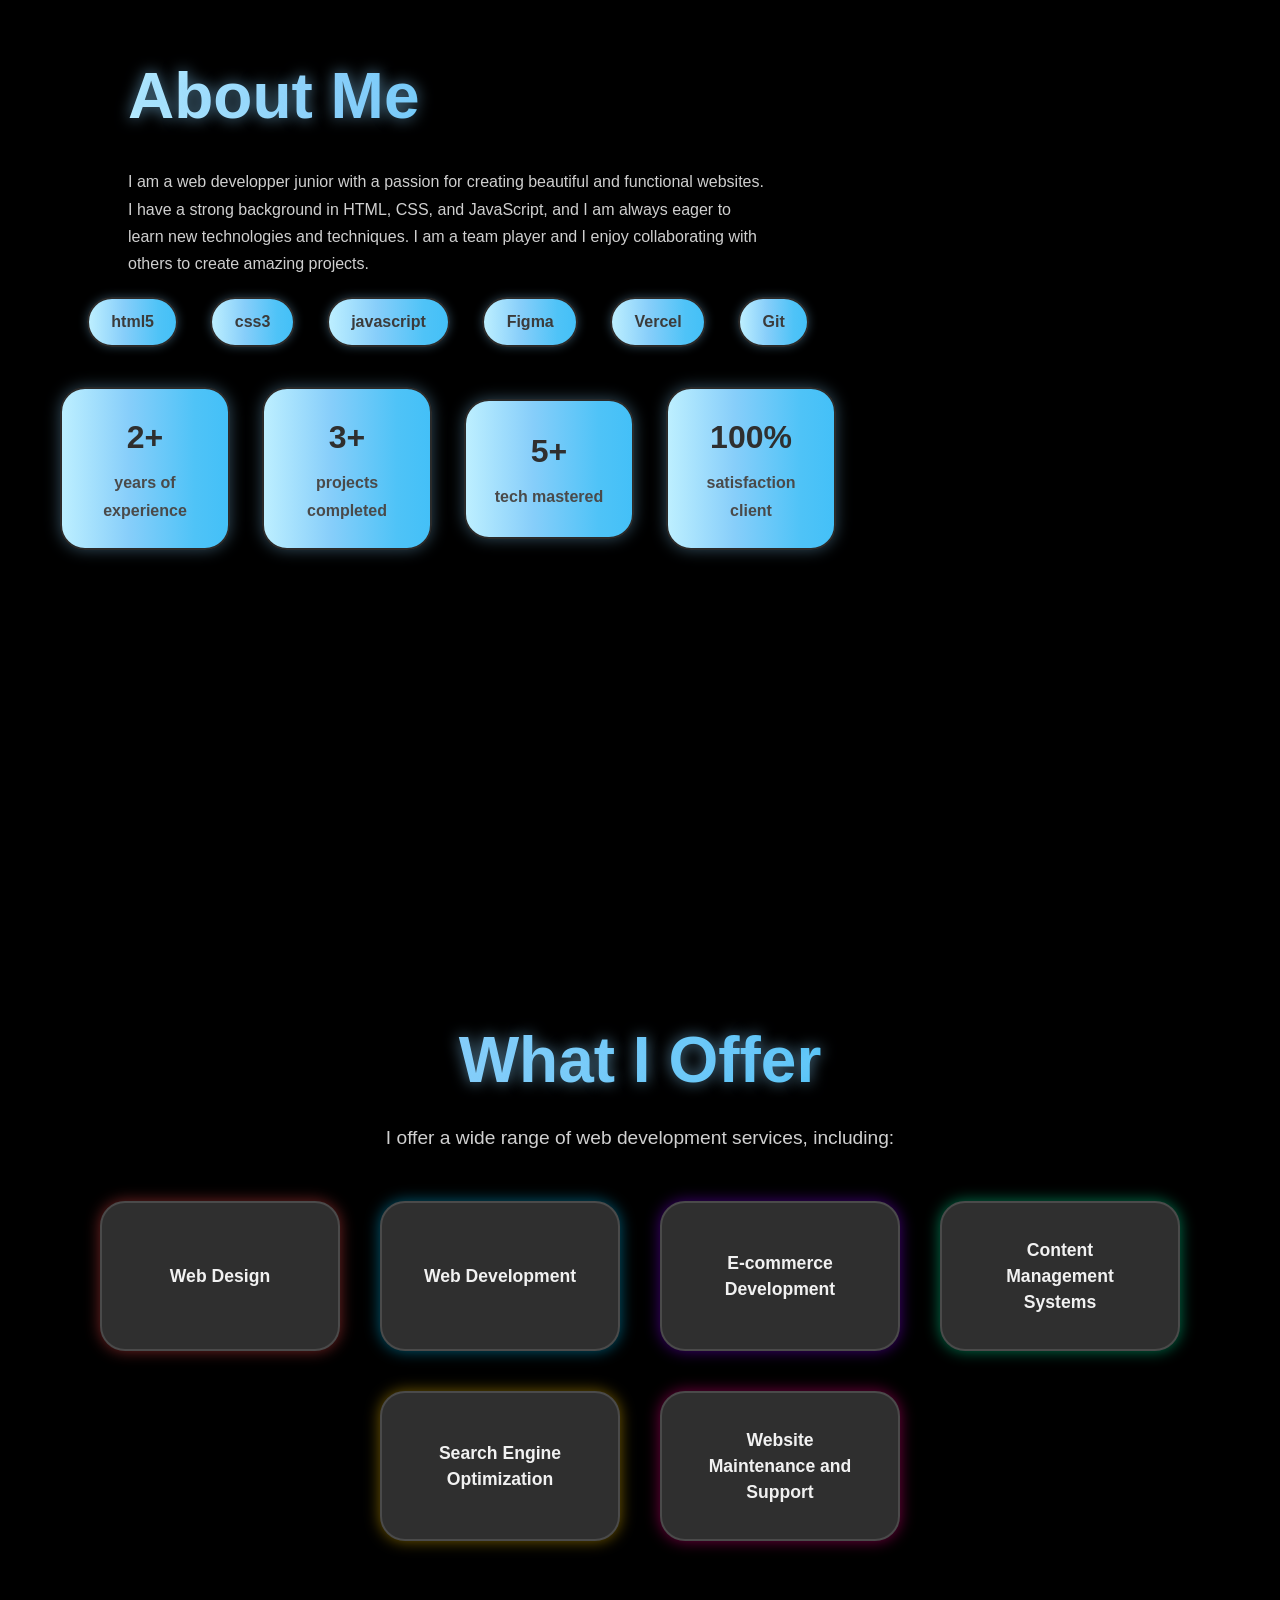
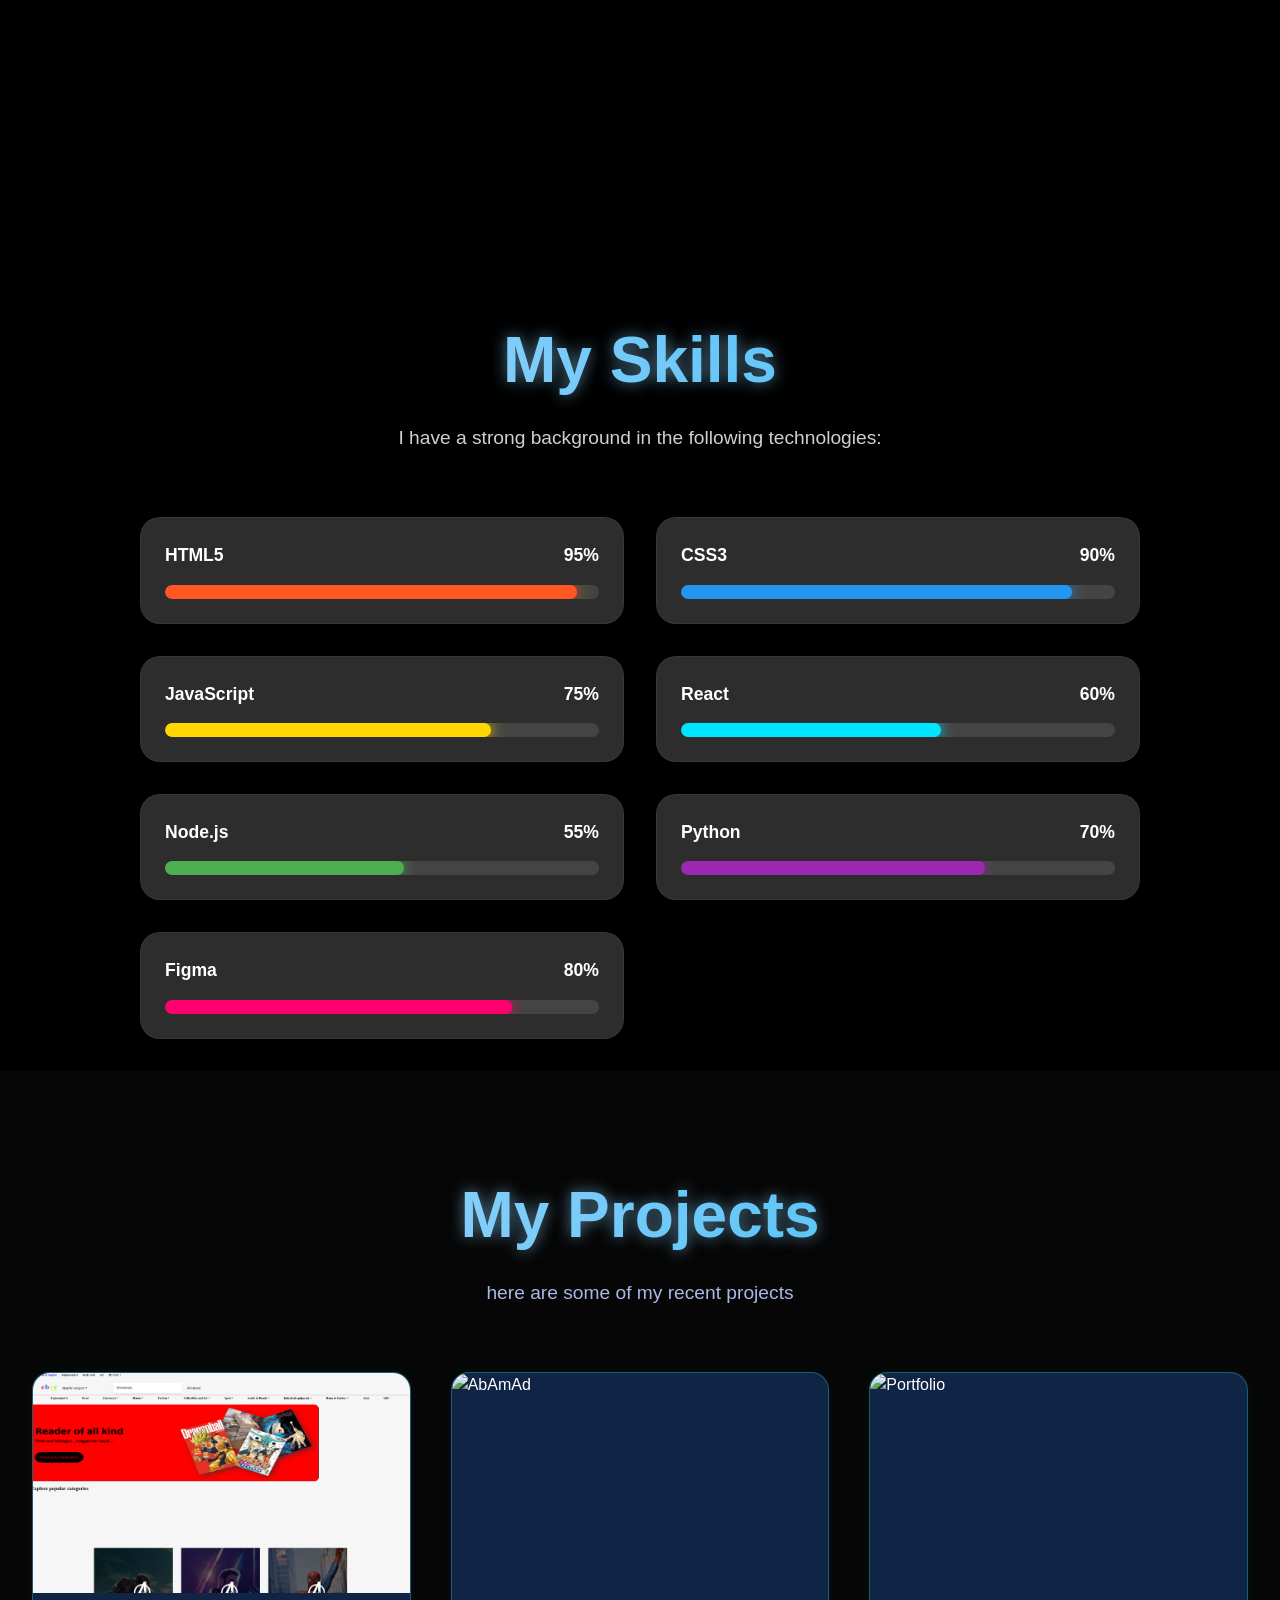
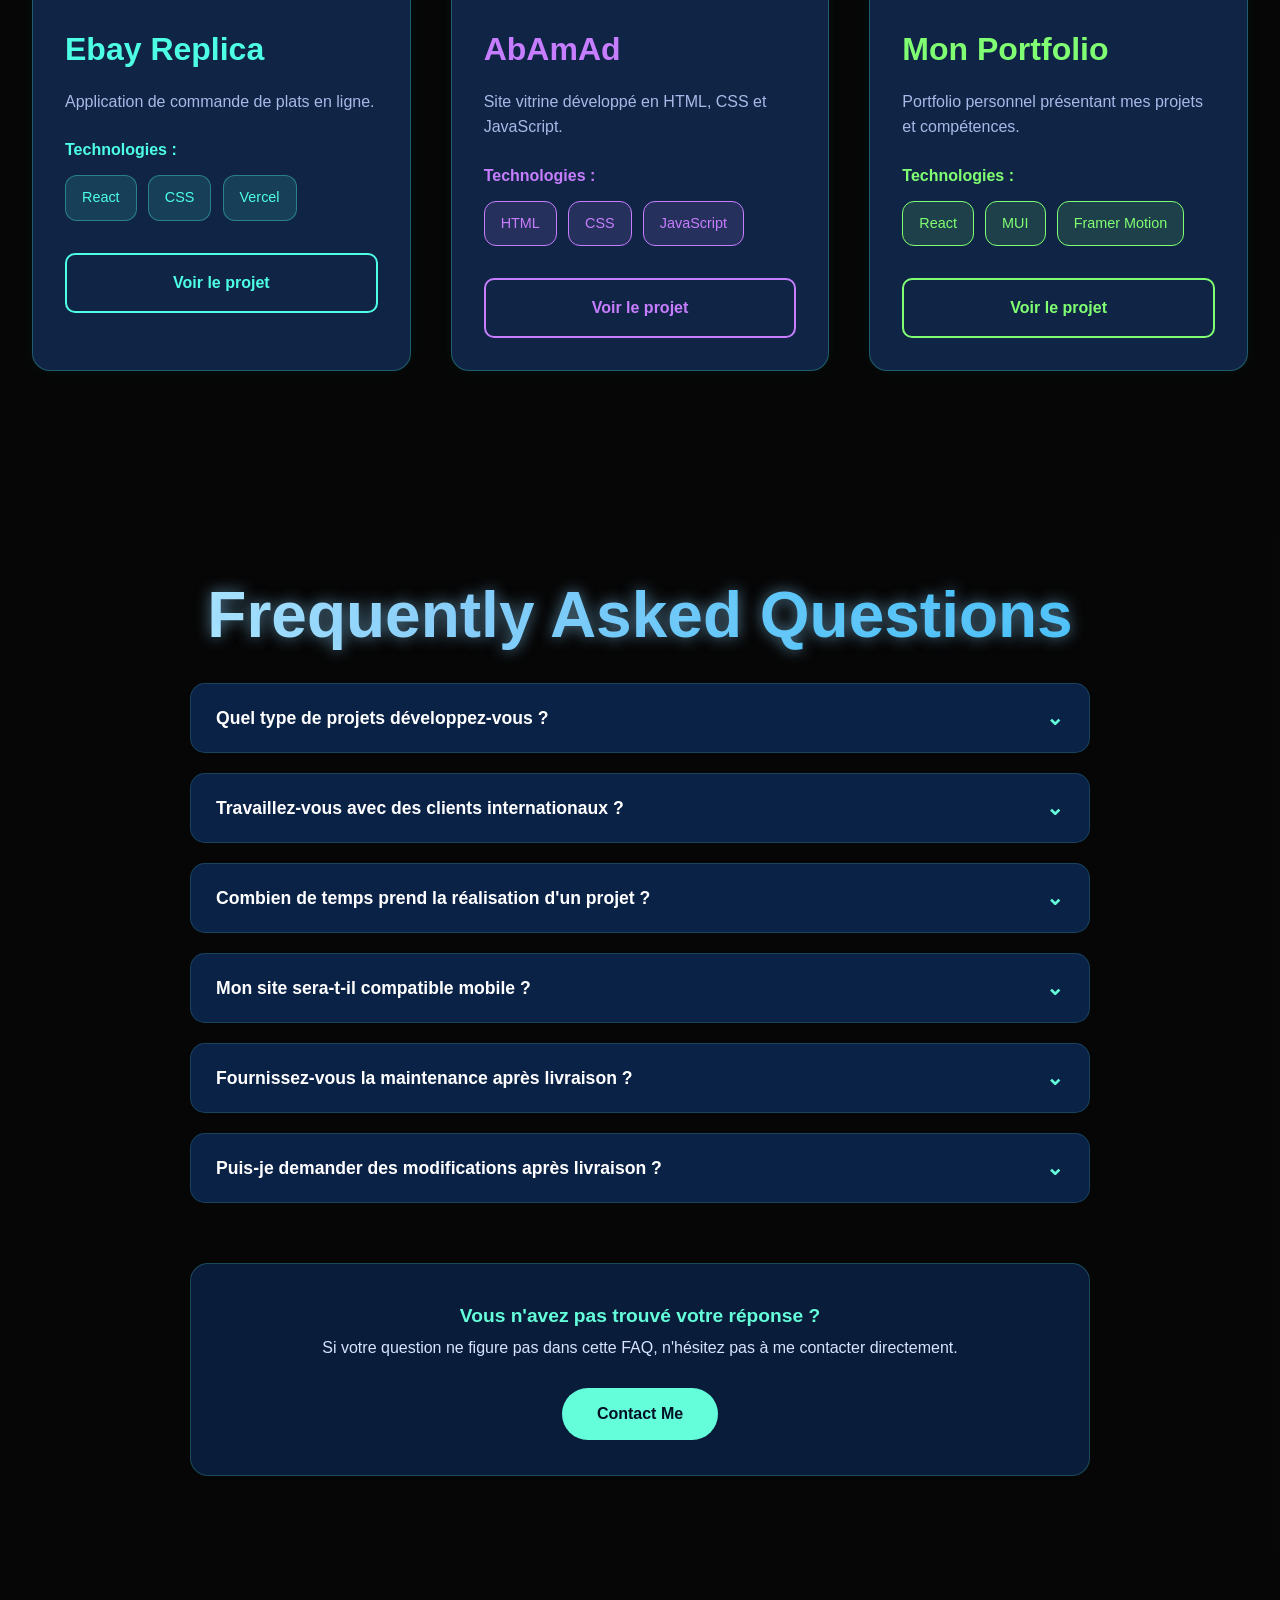
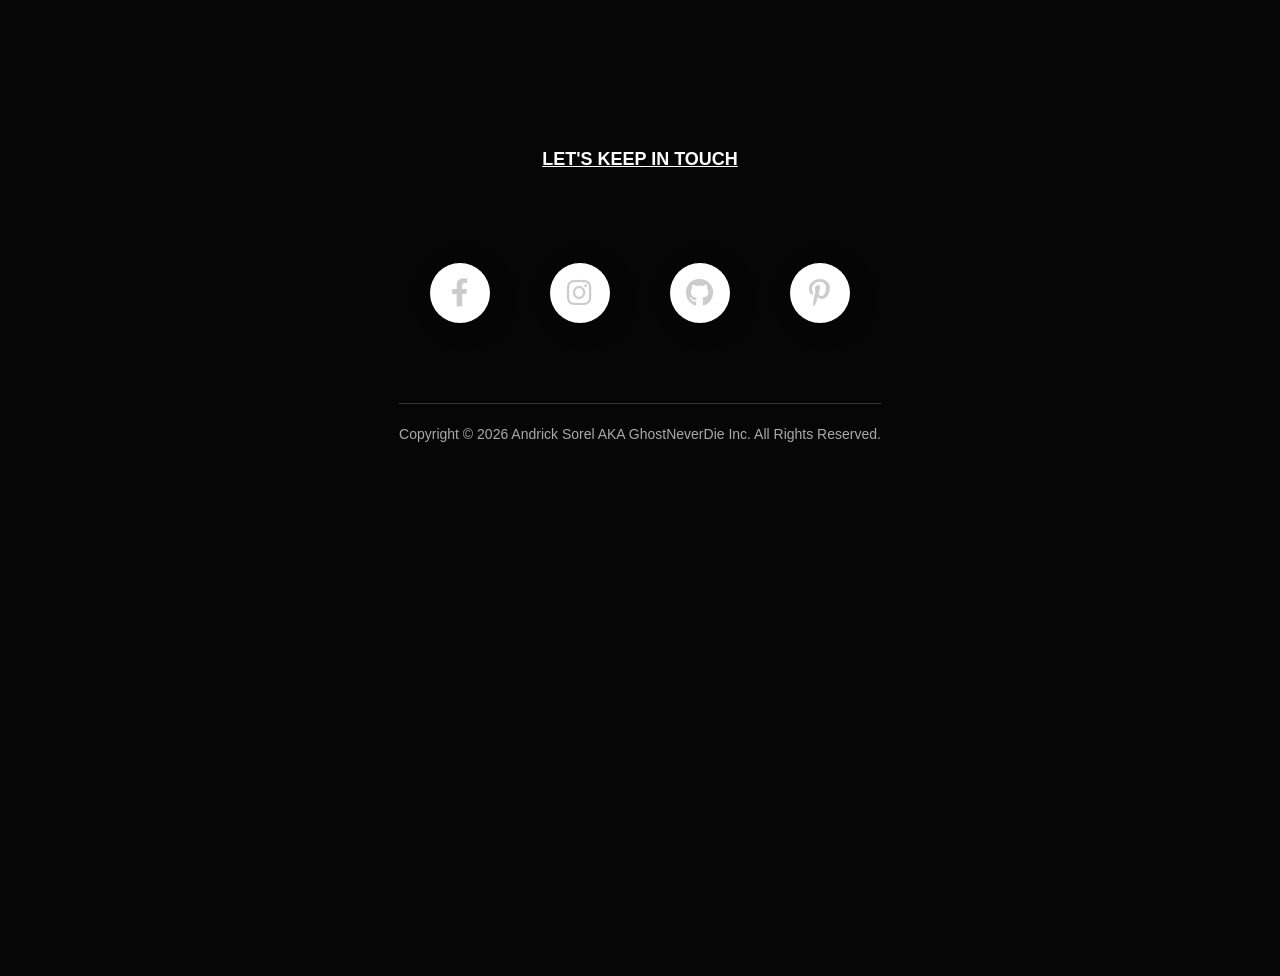
==== commit ff62af32: "Update index.html" ====
--- a/index.html
+++ b/index.html
@@ -66,22 +66,48 @@
 
 });
 </script>
+
+
+
+
+<script>
+const menuBtn = document.getElementById("menuBtn");
+const sideNav = document.getElementById("sideNav");
+
+menuBtn.addEventListener("click", () => {
+  sideNav.classList.toggle("active");
+});
+
+document.querySelectorAll("#sideNav a").forEach(link => {
+  link.addEventListener("click", () => {
+    sideNav.classList.remove("active");
+  });
+});
+</script>
+
+
+
 <body>
   <img class="image-gradient" src="assets/background/gradient.png" alt="gradient">
   <div class="layer-blur"></div>  
 
 
 <div class="container">
-
-    <header>
-  <nav>
-    <a href="#home">HOME</a> 
-    <a href="#aboutme">ABOUT ME</a> 
-    <a href="#services">SERVICES</a> 
-    <a href="#skills">SKILLS</a> 
-    <a href="#projects">PROJECTS</a> 
-    <a href="#faq">FAQ</a> 
-    <a href="#contacts">CONTACTS</a> 
+  <header>
+  <input type="checkbox" id="menu-toggle">
+
+  <label for="menu-toggle" class="menu-btn">
+    ☰
+  </label>
+
+  <nav class="side-nav">
+    <a href="#home">HOME</a>
+    <a href="#aboutme">ABOUT ME</a>
+    <a href="#services">SERVICES</a>
+    <a href="#skills">SKILLS</a>
+    <a href="#projects">PROJECTS</a>
+    <a href="#faq">FAQ</a>
+    <a href="#contacts">CONTACTS</a>
   </nav>
 </header>
 
@@ -397,7 +423,21 @@
 </div>
 </section>
 
-
+<script>
+const cards = document.querySelectorAll(".project-card");
+
+const observer = new IntersectionObserver((entries) => {
+  entries.forEach(entry => {
+    if (entry.isIntersecting) {
+      entry.target.classList.add("show");
+    }
+  });
+}, {
+  threshold: 0.2
+});
+
+cards.forEach(card => observer.observe(card));
+</script>
 
 
 
@@ -580,4 +620,4 @@
 
 
 </body>
-</html>+</html>
